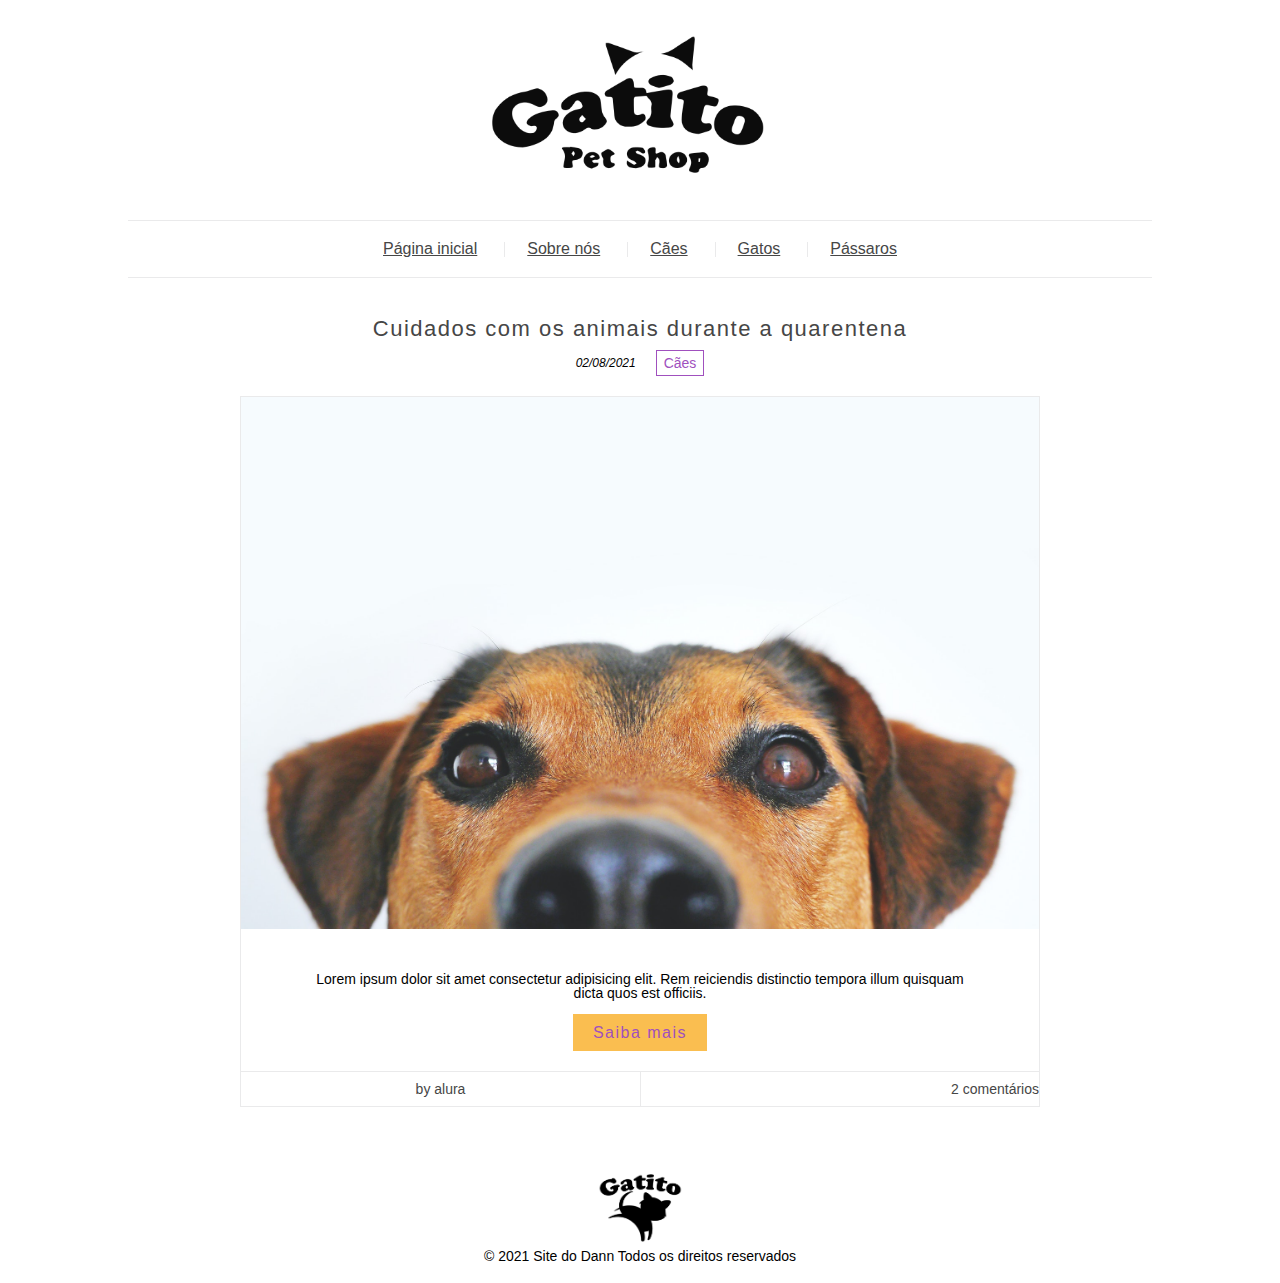
==== index.html @ 403bcc22 "first commit update project" ====
<!DOCTYPE html>
<html lang="pt-BR">
<head>
    <meta charset="UTF-8">
    <meta http-equiv="X-UA-Compatible" content="IE=edge">
    <meta name="viewport" content="width=device-width, initial-scale=1.0">
    <title>Petshop do Dann</title>
    <link rel="stylesheet" href="css/reset.css">
    <link rel="stylesheet" href="css/style.css">
</head>
<body>
    <header class="header">
        <figure class="header__logo">
            <img src="./assets/img/logo.png" alt="Logo" class="header__img">
        </figure>
        <nav class="header__menu menu">
            <ul class="menu__list">
                <li class="menu__links"><a href="index.html" class="menu__link">Página inicial</a></li>
                <li class="menu__links"><a href="index.html" class="menu__link">Sobre nós</a></li>
                <li class="menu__links"><a href="index.html" class="menu__link">Cães</a></li>
                <li class="menu__links"><a href="index.html" class="menu__link">Gatos</a></li>
                <li class="menu__links"><a href="index.html" class="menu__link">Pássaros</a></li>
            </ul>
        </nav>
    </header>

    <main class="main">
        <div class="main__content">
            <article class="main__post">
                 <a href="#" class="main__title">Cuidados com os animais durante a quarentena</a>   
                 <div class="main__subtitle">
                     <p class="main__date">02/08/2021</p>
                     <span class="main__tag">Cães</span>
                 </div>
                 <div class="main__details">
                    <img src="./assets/img/dog.jpg" alt="Cachorro" class="main__img" />
                   <p class="main__description">
                       Lorem ipsum dolor sit amet consectetur adipisicing elit. 
                       Rem reiciendis distinctio tempora illum quisquam dicta 
                       quos est officiis. 
                   </p> 
                   <a href="#" class="main__btn">Saiba mais</a>
                   <div class="main__info">
                       <div class="main__author">
                           <p class="main__p">by alura</p>
                       </div>
                       <div class="main_comments">
                           <a href="#" class="main__a">2 comentários</a>
                       </div>
                   </div>
                 </div>
            </article>     
        </div>
    </main>

    <footer class="footer">
        <img src="./assets/img/footer-logo.png" alt="Footer Logo" class="footer__logo">
        <p class="footer__txt">&copy; 2021 Site do Dann Todos os direitos reservados</p>
    </footer>
</body>
</html>
---- css/style.css ----
@charset "UTF-8";
.header {
  font-family: Arial, Helvetica, sans-serif;
}
.header__logo {
  text-align: center;
}
.header__img {
  max-width: 350px;
}
.header .menu__list {
  display: flex;
  justify-content: center;
  border-top: 1px solid #eaeaeb;
  border-bottom: 1px solid #eaeaeb;
  margin: 0 auto;
  width: 80%;
  padding: 20px 0;
}
.header .menu__links {
  position: relative;
}
.header .menu__links:not(:last-child):after {
  content: "";
  position: absolute;
  top: 0;
  bottom: 0;
  right: -3px;
  margin: auto;
  background-color: #eaeaeb;
  width: 1px;
  height: 15px;
}
.header .menu__link {
  padding: 0 25px;
  color: #464646;
}
.header .menu__link:hover {
  color: #a050be;
}

/* esta é a parte do footer  */
.footer {
  text-align: center;
  padding: 20px 0;
  font-family: Arial, Helvetica, sans-serif;
  position: relative;
  left: 50%;
  bottom: 0;
  transform: translateX(-50%);
}
.footer__logo {
  max-width: 100px;
}
.footer__txt {
  margin: auto;
  font-size: 14px;
}

.main {
  display: flex;
  justify-content: center;
  flex-wrap: wrap;
  font-family: Arial, Helvetica, sans-serif;
}
.main__content {
  width: 70%;
  padding: 40px 8px;
}
.main__post {
  text-align: center;
  max-width: 800px;
  margin: 0 auto;
}
.main__title {
  text-decoration: none;
  font-size: 22px;
  color: #464646;
  letter-spacing: 1.5px;
}
.main__title:hover {
  color: #a050be;
}
.main__subtitle {
  display: flex;
  justify-content: center;
  align-items: center;
  margin: 10px 0 20px 0;
}
.main__date {
  margin: 0 10px;
  font-size: 12px;
  font-style: italic;
}
.main__tag {
  font-size: 14px;
  padding: 5px 7px;
  color: #a050be;
  border: 1px solid #a050be;
  margin: 0 10px;
}
.main__details {
  border: 1px solid #eaeaeb;
}
.main__img {
  width: 100%;
}
.main__description {
  padding: 40px 0 25px;
  margin: 0 auto;
  max-width: 650px;
  font-size: 14px;
}
.main__btn {
  text-decoration: none;
  font-size: 16px;
  letter-spacing: 1.5px;
  color: #a050be;
  background-color: #FABE50;
  padding: 10px 20px;
  transition: 0.3s;
}
.main__btn:hover {
  transition: 0.3s;
  background-color: #a050be;
  color: #FABE50;
}
.main__info {
  display: flex;
  justify-content: space-between;
  align-items: center;
  border-top: 1px solid #eaeaeb;
  margin-top: 30px;
}
.main__author {
  width: 50%;
  border-right: 1px solid #eaeaeb;
}
.main__p {
  font-size: 14px;
  color: #464646;
  margin: 10px 0;
}
.main__comments {
  width: 50%;
}
.main__a {
  text-decoration: none;
  font-size: 14px;
  color: #464646;
  margin: 10px 0;
}
.main__a:hover {
  color: #a050be;
}

/*# sourceMappingURL=style.css.map */
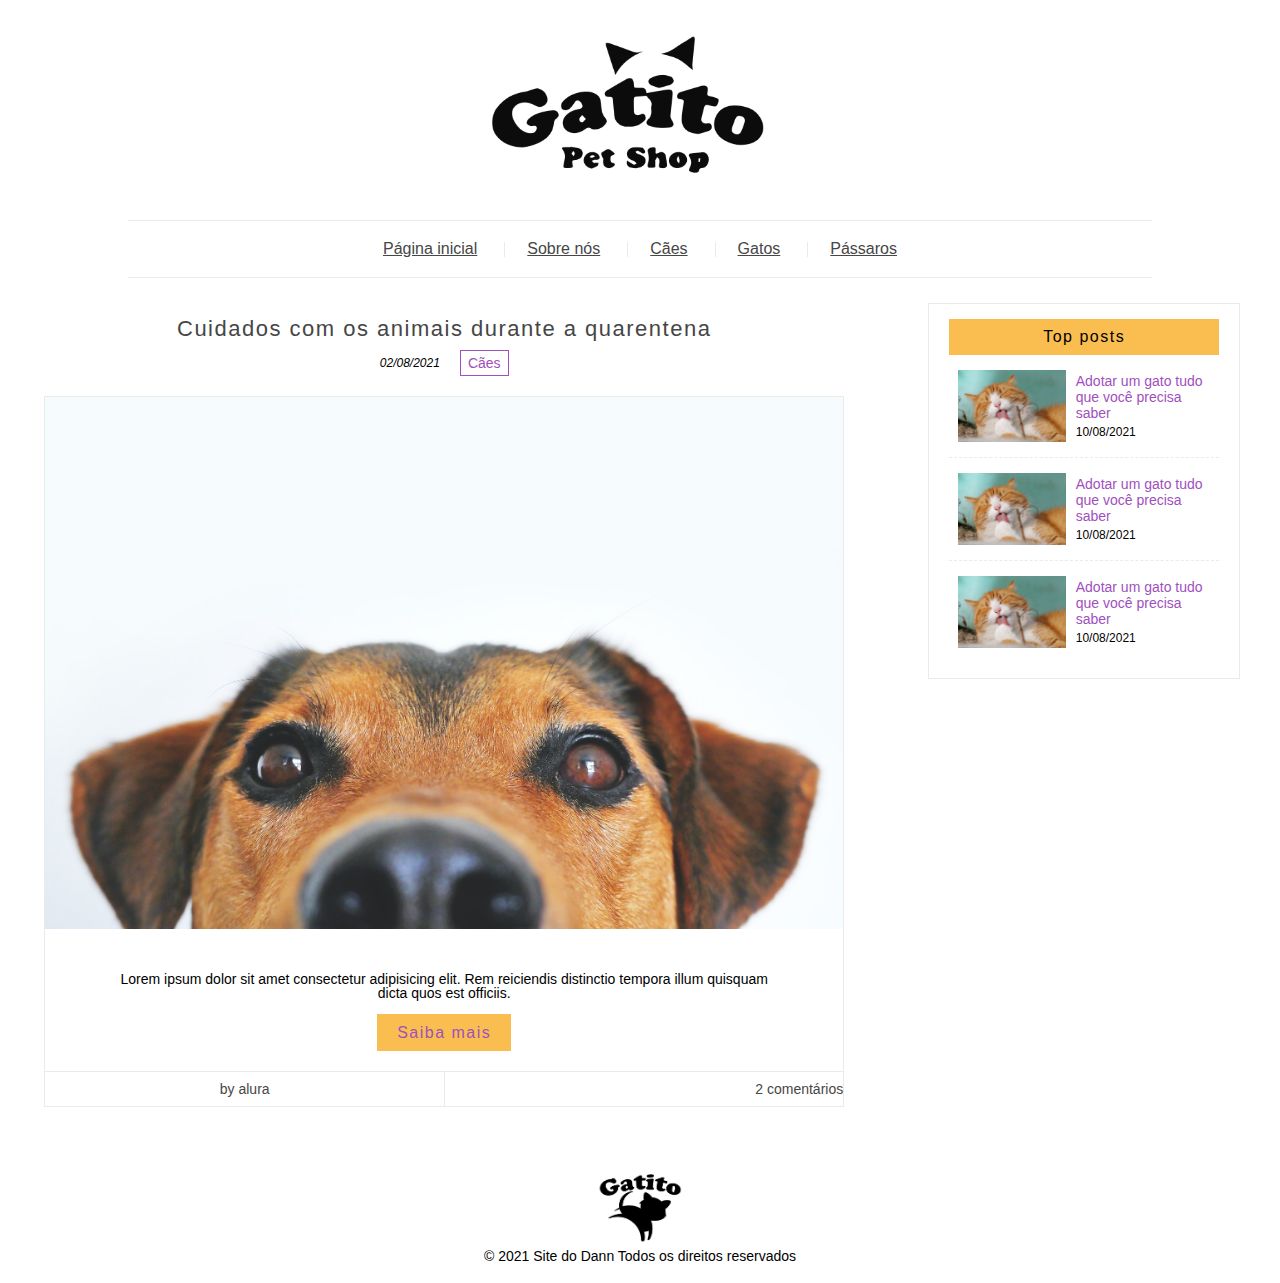
==== commit 56c5828d: "style  page t" ====
--- a/index.html
+++ b/index.html
@@ -16,7 +16,7 @@
         <nav class="header__menu menu">
             <ul class="menu__list">
                 <li class="menu__links"><a href="index.html" class="menu__link">Página inicial</a></li>
-                <li class="menu__links"><a href="index.html" class="menu__link">Sobre nós</a></li>
+                <li class="menu__links"><a href="about.html" class="menu__link">Sobre nós</a></li>
                 <li class="menu__links"><a href="index.html" class="menu__link">Cães</a></li>
                 <li class="menu__links"><a href="index.html" class="menu__link">Gatos</a></li>
                 <li class="menu__links"><a href="index.html" class="menu__link">Pássaros</a></li>
@@ -51,6 +51,42 @@
                  </div>
             </article>     
         </div>
+        
+        <div class="main__sidebar sidebar">
+            <aside class="sidebar__top">
+                <p class="sidebar__title">Top posts</p>
+                <ul class="sidebar__posts">
+                    <li class="sidebar__list">
+                        <img src="./assets/img/cat.jpg" alt="Gato" class="sidebar__img"/>
+                        <div class="sidebar__details">
+                            <a href="article.html" class="sidebar__post-title">
+                                Adotar um gato tudo que você precisa saber
+                            </a>
+                            <p class="sidebar__post-date">10/08/2021</p>
+                        </div>
+                    </li>
+                     <li class="sidebar__list">
+                        <img src="./assets/img/cat.jpg" alt="Gato" class="sidebar__img"/>
+                        <div class="sidebar__details">
+                            <a href="article.html" class="sidebar__post-title">
+                                Adotar um gato tudo que você precisa saber
+                            </a>
+                            <p class="sidebar__post-date">10/08/2021</p>
+                        </div>
+                    </li>
+                    <li class="sidebar__list">
+                        <img src="./assets/img/cat.jpg" alt="Gato" class="sidebar__img"/>
+                        <div class="sidebar__details">
+                            <a href="article.html" class="sidebar__post-title">
+                                Adotar um gato tudo que você precisa saber
+                            </a>
+                            <p class="sidebar__post-date">10/08/2021</p>
+                        </div>
+                    </li> 
+                </ul>
+            </aside>
+        </div>
+
     </main>
 
     <footer class="footer">
--- a/css/style.css
+++ b/css/style.css
@@ -1,4 +1,12 @@
 @charset "UTF-8";
+.main .sidebar__post-title {
+  text-decoration: none;
+}
+
+.main .sidebar__post-title:hover {
+  text-decoration: underline;
+}
+
 .header {
   font-family: Arial, Helvetica, sans-serif;
 }
@@ -60,7 +68,6 @@
 .main {
   display: flex;
   justify-content: center;
-  flex-wrap: wrap;
   font-family: Arial, Helvetica, sans-serif;
 }
 .main__content {
@@ -153,5 +160,113 @@
 .main__a:hover {
   color: #a050be;
 }
+.main__sidebar {
+  width: 25%;
+  padding: 25px 40px;
+}
+.main .sidebar__top {
+  border: 1px solid #eaeaeb;
+  padding: 15px 20px;
+}
+.main .sidebar__title {
+  background-color: #FABE50;
+  text-align: center;
+  padding: 10px 20px;
+  margin: 0;
+  letter-spacing: 1.5px;
+}
+.main .sidebar__posts {
+  padding: 0;
+  margin: 0;
+}
+.main .sidebar__list {
+  display: flex;
+  justify-content: center;
+  flex-wrap: wrap;
+  align-items: center;
+  padding: 15px 0;
+}
+.main .sidebar__list:not(:last-child) {
+  border-bottom: 1px dashed #eaeaeb;
+}
+.main .sidebar__img {
+  width: 40%;
+}
+.main .sidebar__details {
+  width: 50%;
+  padding-left: 10px;
+}
+.main .sidebar__post-title {
+  font-size: 14px;
+  color: #a050be;
+}
+.main .sidebar__post-date {
+  font-size: 12px;
+  margin: 5px 0 0 0;
+}
+
+.about {
+  width: 80%;
+  margin: 0 auto 40px;
+  font-family: Arial, Helvetica, sans-serif;
+}
+.about__title {
+  text-align: center;
+  background-color: #eaeaeb;
+  padding: 20px;
+}
+.about__h1 {
+  font-size: 22px;
+  color: #464646;
+  letter-spacing: 1px;
+  margin: 5px 0 10px 0;
+}
+.about .breadcrumb {
+  display: flex;
+  justify-content: center;
+  align-items: center;
+}
+.about .breadcrumb__link {
+  text-decoration: none;
+  font-size: 12px;
+  color: #464646;
+}
+.about .breadcrumb__link:hover {
+  text-decoration: underline;
+  color: #a050be;
+}
+.about .breadcrumb__img {
+  width: 10px;
+  margin: 8px;
+}
+.about__img {
+  width: 100%;
+  margin-bottom: 10px;
+}
+.about__intro {
+  font-weight: 100;
+  font-size: 16px;
+  width: 70%;
+  color: #464646;
+  margin: 30px auto;
+  text-align: center;
+}
+.about__split {
+  display: flex;
+  justify-content: center;
+  flex-wrap: wrap;
+  align-items: center;
+}
+.about__img-description {
+  width: 45%;
+}
+.about__txt {
+  width: calc(100% - 45%);
+}
+.about__p {
+  font-size: 14px;
+  padding: 10px 20px;
+  color: #464646;
+}
 
 /*# sourceMappingURL=style.css.map */
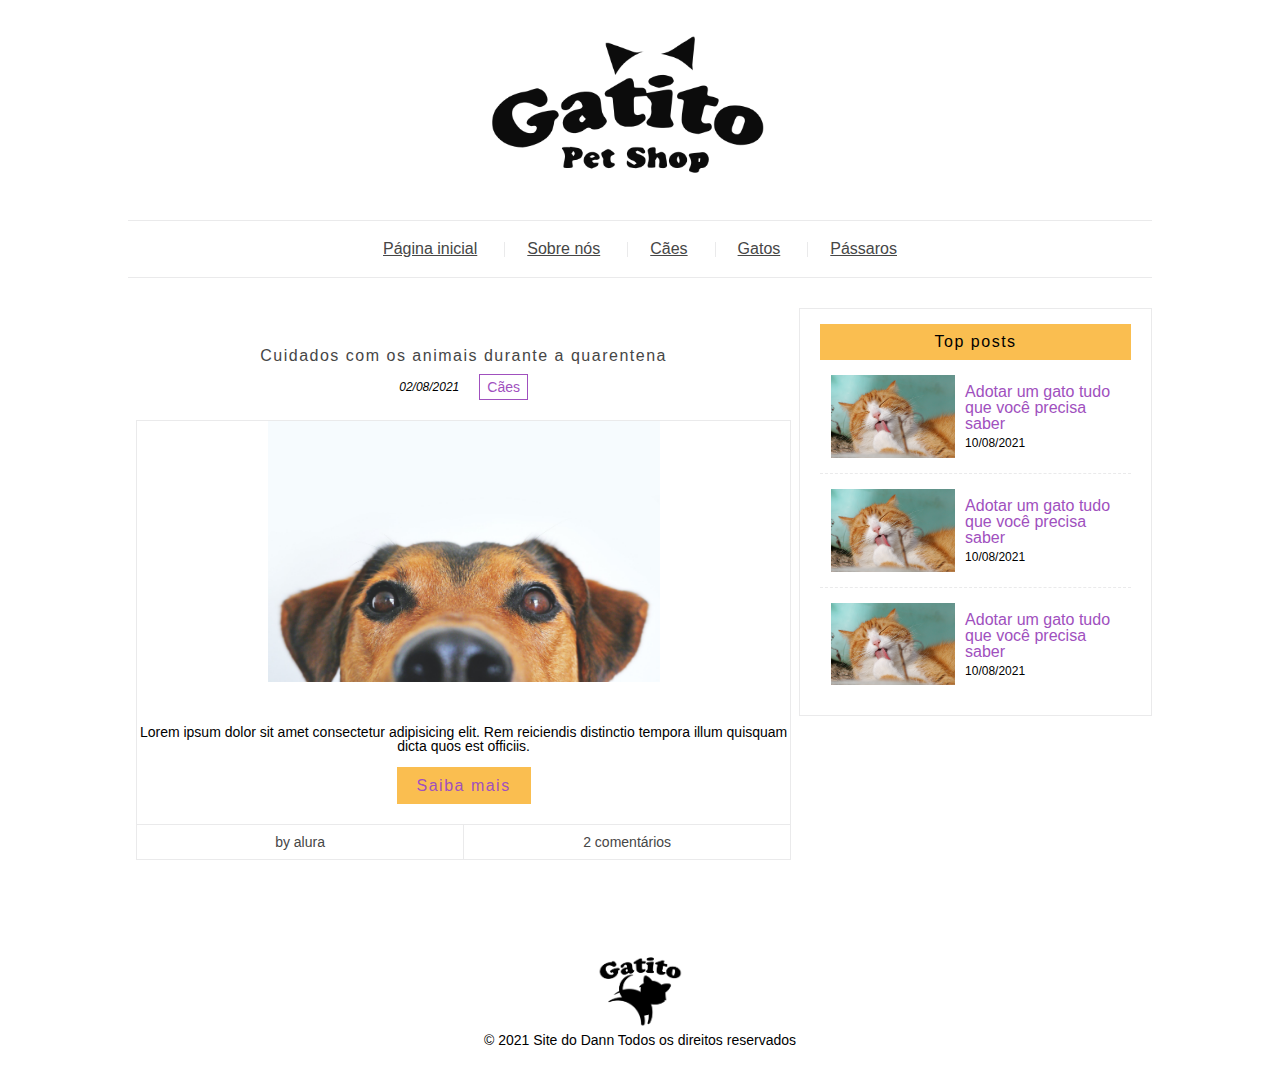
==== commit 0db21c99: "ajustes mobile" ====
--- a/index.html
+++ b/index.html
@@ -44,7 +44,7 @@
                        <div class="main__author">
                            <p class="main__p">by alura</p>
                        </div>
-                       <div class="main_comments">
+                       <div class="main__comments">
                            <a href="#" class="main__a">2 comentários</a>
                        </div>
                    </div>
--- a/css/style.css
+++ b/css/style.css
@@ -1,9 +1,8 @@
-@charset "UTF-8";
-.main .sidebar__post-title {
+.main .sidebar__post-title, .article .breadcrumb__link {
   text-decoration: none;
 }
 
-.main .sidebar__post-title:hover {
+.main .sidebar__post-title:hover, .article .breadcrumb__link:hover {
   text-decoration: underline;
 }
 
@@ -22,11 +21,33 @@
   border-top: 1px solid #eaeaeb;
   border-bottom: 1px solid #eaeaeb;
   margin: 0 auto;
-  width: 80%;
-  padding: 20px 0;
+}
+@media (max-width: 767.98px) {
+  .header .menu__list {
+    width: 90%;
+    padding: 15px 0;
+    flex-wrap: wrap;
+  }
+}
+@media (min-width: 768px) and (max-width: 1199.98px) {
+  .header .menu__list {
+    width: 80%;
+    padding: 20px 0;
+  }
+}
+@media (min-width: 1200px) {
+  .header .menu__list {
+    width: 80%;
+    padding: 20px 0;
+  }
 }
 .header .menu__links {
   position: relative;
+}
+@media (max-width: 767.98px) {
+  .header .menu__links {
+    padding: 0 5px;
+  }
 }
 .header .menu__links:not(:last-child):after {
   content: "";
@@ -47,7 +68,6 @@
   color: #a050be;
 }
 
-/* esta é a parte do footer  */
 .footer {
   text-align: center;
   padding: 20px 0;
@@ -62,26 +82,197 @@
 }
 .footer__txt {
   margin: auto;
-  font-size: 14px;
+  font-size: 0.875rem;
+}
+
+.about {
+  width: 80%;
+  margin: 0 auto 40px;
+  font-family: Arial, Helvetica, sans-serif;
+}
+.about__title {
+  text-align: center;
+  background-color: #eaeaeb;
+  padding: 20px;
+}
+.about__h1 {
+  font-size: 22px;
+  color: #464646;
+  letter-spacing: 1px;
+  margin: 5px 0 10px 0;
+}
+.about .breadcrumb {
+  display: flex;
+  justify-content: center;
+  align-items: center;
+}
+.about .breadcrumb__link {
+  text-decoration: none;
+  font-size: 12px;
+  color: #464646;
+}
+.about .breadcrumb__link:hover {
+  text-decoration: underline;
+  color: #a050be;
+}
+.about .breadcrumb__img {
+  width: 10px;
+  margin: 8px;
+}
+.about__img {
+  width: 100%;
+  margin-bottom: 10px;
+}
+.about__intro {
+  font-weight: 100;
+  font-size: 16px;
+  width: 70%;
+  color: #464646;
+  margin: 30px auto;
+  text-align: center;
+}
+.about__split {
+  display: flex;
+  justify-content: center;
+  flex-wrap: wrap;
+  align-items: center;
+}
+@media (max-width: 767.98px) {
+  .about__split {
+    flex-direction: column;
+  }
+}
+.about__img-description {
+  width: 45%;
+}
+@media (max-width: 767.98px) {
+  .about__img-description {
+    width: 100%;
+  }
+}
+.about__txt {
+  width: calc(100% - 45%);
+}
+@media (max-width: 767.98px) {
+  .about__txt {
+    width: 100%;
+  }
+}
+.about__p {
+  font-size: 14px;
+  padding: 10px 20px;
+  color: #464646;
+}
+
+.article {
+  width: 80%;
+  margin: 0 auto 40px;
+  font-family: Arial, Helvetica, sans-serif;
+}
+.article__title {
+  background-color: #eaeaeb;
+  text-align: center;
+  padding: 20px;
+}
+.article__h1 {
+  font-size: 22px;
+  color: #464646;
+  letter-spacing: 1px;
+  margin-top: 5px;
+  margin-bottom: 10px;
+  margin-left: 0;
+  margin-right: 0;
+}
+.article p {
+  line-height: 18px;
+  font-size: 16px;
+  padding: 5px 0;
+}
+.article .breadcrumb {
+  display: flex;
+  justify-content: center;
+  align-items: center;
+}
+.article .breadcrumb__link {
+  font-size: 12px;
+  color: #464646;
+}
+.article .breadcrumb__link:hover {
+  color: #a050be;
+}
+.article .breadcrumb__img {
+  width: 10px;
+  margin: 8px;
+}
+.article__img {
+  margin: 20px auto;
+  width: 100%;
+  display: flex;
+  max-width: 60%;
+}
+.article__details {
+  display: flex;
+  justify-content: center;
+  align-items: center;
+}
+.article__date {
+  margin: 0 10px;
+  font-size: 12px;
+  font-style: italic;
+}
+.article__tag {
+  font-size: 14px;
+  padding: 5px 7px;
+  color: #a050be;
+  border: 1px solid #a050be;
+  margin: 0 10px;
+}
+.article__content {
+  font-weight: 100;
+  font-size: 14px;
+  color: #464646;
+  padding: 10px 20px;
 }
 
 .main {
   display: flex;
   justify-content: center;
+  flex-wrap: wrap;
   font-family: Arial, Helvetica, sans-serif;
+  width: 80%;
+  margin: 30px auto;
+}
+@media (min-width: 1200px) {
+  .main {
+    flex-wrap: nowrap;
+  }
+}
+@media (min-width: 768px) and (max-width: 1199.98px) {
+  .main {
+    width: 100%;
+  }
+}
+@media (max-width: 767.98px) {
+  .main {
+    width: 100%;
+  }
 }
 .main__content {
-  width: 70%;
+  width: 65%;
   padding: 40px 8px;
 }
+@media (max-width: 767.98px) {
+  .main__content {
+    width: 100%;
+  }
+}
 .main__post {
   text-align: center;
-  max-width: 800px;
   margin: 0 auto;
 }
 .main__title {
   text-decoration: none;
-  font-size: 22px;
+  font-size: 1.375pxrem;
   color: #464646;
   letter-spacing: 1.5px;
 }
@@ -111,6 +302,7 @@
 }
 .main__img {
   width: 100%;
+  max-width: 60%;
 }
 .main__description {
   padding: 40px 0 25px;
@@ -161,8 +353,17 @@
   color: #a050be;
 }
 .main__sidebar {
-  width: 25%;
-  padding: 25px 40px;
+  width: 35%;
+}
+@media (min-width: 768px) and (max-width: 1199.98px) {
+  .main__sidebar {
+    width: 100%;
+  }
+}
+@media (max-width: 767.98px) {
+  .main__sidebar {
+    width: 100%;
+  }
 }
 .main .sidebar__top {
   border: 1px solid #eaeaeb;
@@ -176,8 +377,9 @@
   letter-spacing: 1.5px;
 }
 .main .sidebar__posts {
+  margin: 0;
   padding: 0;
-  margin: 0;
+  list-style: none;
 }
 .main .sidebar__list {
   display: flex;
@@ -197,7 +399,7 @@
   padding-left: 10px;
 }
 .main .sidebar__post-title {
-  font-size: 14px;
+  font-size: 1rem;
   color: #a050be;
 }
 .main .sidebar__post-date {
@@ -205,68 +407,4 @@
   margin: 5px 0 0 0;
 }
 
-.about {
-  width: 80%;
-  margin: 0 auto 40px;
-  font-family: Arial, Helvetica, sans-serif;
-}
-.about__title {
-  text-align: center;
-  background-color: #eaeaeb;
-  padding: 20px;
-}
-.about__h1 {
-  font-size: 22px;
-  color: #464646;
-  letter-spacing: 1px;
-  margin: 5px 0 10px 0;
-}
-.about .breadcrumb {
-  display: flex;
-  justify-content: center;
-  align-items: center;
-}
-.about .breadcrumb__link {
-  text-decoration: none;
-  font-size: 12px;
-  color: #464646;
-}
-.about .breadcrumb__link:hover {
-  text-decoration: underline;
-  color: #a050be;
-}
-.about .breadcrumb__img {
-  width: 10px;
-  margin: 8px;
-}
-.about__img {
-  width: 100%;
-  margin-bottom: 10px;
-}
-.about__intro {
-  font-weight: 100;
-  font-size: 16px;
-  width: 70%;
-  color: #464646;
-  margin: 30px auto;
-  text-align: center;
-}
-.about__split {
-  display: flex;
-  justify-content: center;
-  flex-wrap: wrap;
-  align-items: center;
-}
-.about__img-description {
-  width: 45%;
-}
-.about__txt {
-  width: calc(100% - 45%);
-}
-.about__p {
-  font-size: 14px;
-  padding: 10px 20px;
-  color: #464646;
-}
-
 /*# sourceMappingURL=style.css.map */
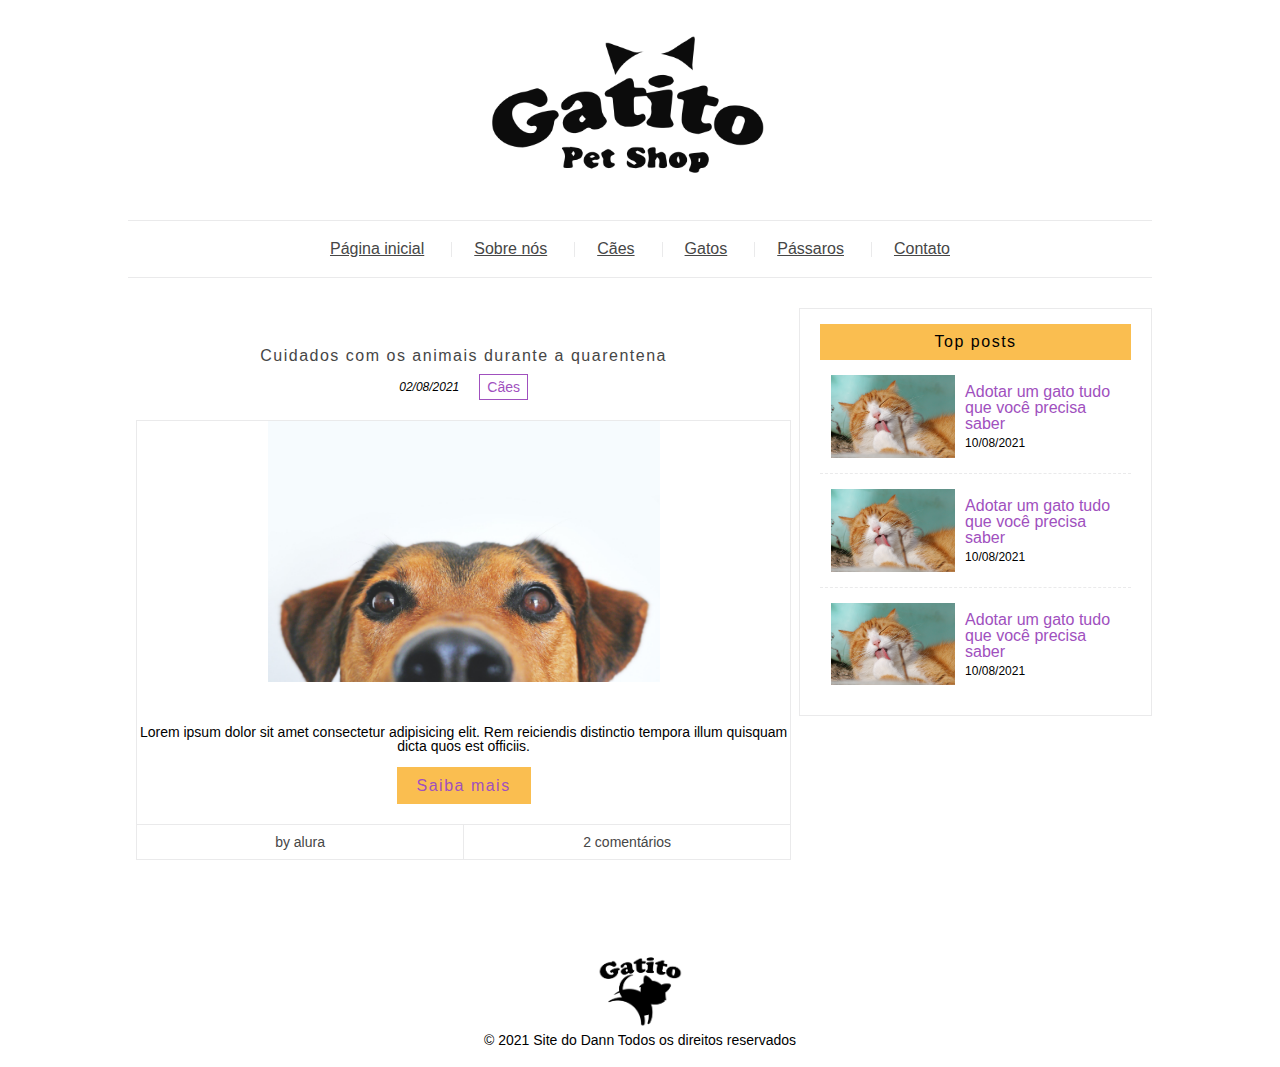
==== commit f54d56f5: "page collection" ====
--- a/index.html
+++ b/index.html
@@ -10,6 +10,12 @@
 </head>
 <body>
     <header class="header">
+        <button type="button" class="burger" id="burger">
+            <span class="burger-line"></span>
+            <span class="burger-line"></span>
+            <span class="burger-line"></span>
+            <span class="burger-line"></span>
+        </button>
         <figure class="header__logo">
             <img src="./assets/img/logo.png" alt="Logo" class="header__img">
         </figure>
@@ -17,9 +23,10 @@
             <ul class="menu__list">
                 <li class="menu__links"><a href="index.html" class="menu__link">Página inicial</a></li>
                 <li class="menu__links"><a href="about.html" class="menu__link">Sobre nós</a></li>
-                <li class="menu__links"><a href="index.html" class="menu__link">Cães</a></li>
-                <li class="menu__links"><a href="index.html" class="menu__link">Gatos</a></li>
-                <li class="menu__links"><a href="index.html" class="menu__link">Pássaros</a></li>
+                <li class="menu__links"><a href="collection.html" class="menu__link">Cães</a></li>
+                <li class="menu__links"><a href="collection.html" class="menu__link">Gatos</a></li>
+                <li class="menu__links"><a href="collection.html" class="menu__link">Pássaros</a></li>
+                <li class="menu__links"><a href="contact.html" class="menu__link">Contato</a></li>
             </ul>
         </nav>
     </header>
@@ -94,4 +101,5 @@
         <p class="footer__txt">&copy; 2021 Site do Dann Todos os direitos reservados</p>
     </footer>
 </body>
+<script src="scripts/scripts.js"></script>
 </html>--- a/css/style.css
+++ b/css/style.css
@@ -9,11 +9,97 @@
 .header {
   font-family: Arial, Helvetica, sans-serif;
 }
+@media (max-width: 767.98px) {
+  .header {
+    display: flex;
+    align-items: center;
+    justify-content: space-between;
+    padding: 0 20px;
+  }
+}
+.header .burger {
+  position: relative;
+  display: none;
+  cursor: pointer;
+  width: 32px;
+  height: 16px;
+  border: none;
+  outline: none;
+  opacity: 0;
+  visibility: hidden;
+  background: none;
+  transform: rotate(0deg);
+  transition: 0.35s ease-in-out;
+}
+@media (max-width: 767.98px) {
+  .header .burger {
+    display: block;
+    opacity: 1;
+    visibility: visible;
+  }
+}
+.header .burger-line {
+  display: block;
+  position: absolute;
+  width: 100%;
+  height: 2px;
+  left: 0;
+  border: none;
+  outline: none;
+  opacity: 1;
+  border-radius: 0.25rem;
+  background: #000;
+  transform: rotate(0deg);
+  transition: 0.25s ease-in-out;
+}
+.header .burger-line:nth-child(1) {
+  top: 0;
+}
+.header .burger-line:nth-child(2), .header .burger-line:nth-child(3) {
+  top: 0.5rem;
+}
+.header .burger-line:nth-child(4) {
+  top: 1rem;
+}
+.header .burger.active .burger-line:nth-child(1), .header .burger.active .burger-line:nth-child(4) {
+  top: 1.25rem;
+  width: 0%;
+  left: 50%;
+}
+.header .burger.active .burger-line:nth-child(2) {
+  transform: rotate(45deg);
+}
+.header .burger.active .burger-line:nth-child(3) {
+  transform: rotate(-45deg);
+}
 .header__logo {
   text-align: center;
 }
 .header__img {
   max-width: 350px;
+}
+@media (max-width: 767.98px) {
+  .header__img {
+    max-width: 150px;
+  }
+}
+@media (max-width: 767.98px) {
+  .header .menu {
+    display: none;
+    opacity: 0;
+    visibility: hidden;
+    position: relative;
+  }
+  .header .menu.active {
+    display: block;
+    opacity: 1;
+    visibility: visible;
+    position: absolute;
+    top: 90px;
+    background: #fff;
+    width: 100%;
+    left: 0;
+  }
 }
 .header .menu__list {
   display: flex;
@@ -24,9 +110,11 @@
 }
 @media (max-width: 767.98px) {
   .header .menu__list {
-    width: 90%;
+    width: 100%;
     padding: 15px 0;
-    flex-wrap: wrap;
+    flex-direction: column;
+    border-top: 1px solid #000;
+    border-bottom: 1px solid #000;
   }
 }
 @media (min-width: 768px) and (max-width: 1199.98px) {
@@ -46,7 +134,15 @@
 }
 @media (max-width: 767.98px) {
   .header .menu__links {
-    padding: 0 5px;
+    padding: 5px;
+    text-transform: uppercase;
+  }
+  .header .menu__links a {
+    text-decoration: none;
+    font-weight: bold;
+    font-size: 20px;
+    padding: 5px 25px;
+    display: block;
   }
 }
 .header .menu__links:not(:last-child):after {
@@ -234,6 +330,140 @@
   padding: 10px 20px;
 }
 
+.collection {
+  display: flex;
+  flex-wrap: wrap;
+  justify-content: center;
+  align-items: center;
+  width: 80%;
+  margin-left: auto;
+  margin-right: auto;
+  font-family: Arial;
+}
+@media (max-width: 767.98px) {
+  .collection {
+    width: 90%;
+  }
+}
+.collection__post {
+  display: flex;
+  flex-wrap: wrap;
+  justify-content: center;
+  align-items: center;
+  width: 100%;
+}
+@media (max-width: 767.98px) {
+  .collection__post {
+    width: 100%;
+  }
+}
+.collection__post.half {
+  width: 50%;
+}
+@media (max-width: 767.98px) {
+  .collection__post.half {
+    width: 100%;
+  }
+}
+.collection__figure {
+  width: 50%;
+}
+.collection__img {
+  width: 100%;
+}
+.collection__about {
+  display: flex;
+  flex-wrap: wrap;
+  justify-content: center;
+  align-items: center;
+  width: 50%;
+  text-align: center;
+}
+.collection__title {
+  color: #464646;
+  text-decoration: unset;
+  letter-spacing: 1px;
+  width: 100%;
+  margin: 10px 0;
+  font-size: 1.375rem;
+}
+@media (max-width: 767.98px) {
+  .collection__title {
+    font-size: 1rem;
+  }
+}
+.collection__title.half {
+  font-size: 1.125rem;
+}
+@media (max-width: 767.98px) {
+  .collection__title.half {
+    font-size: 1rem;
+  }
+}
+.collection__title:hover {
+  color: #a050be;
+  text-decoration: underline;
+}
+.collection__date {
+  margin: 0;
+  font-size: 0.75rem;
+  font-style: italic;
+  width: 20%;
+}
+@media (max-width: 767.98px) {
+  .collection__date {
+    font-size: 0.625rem;
+  }
+}
+@media (min-width: 768px) and (max-width: 1199.98px) {
+  .collection__date {
+    width: 30%;
+  }
+}
+.collection__tag {
+  font-size: 0.875rem;
+  width: 50px;
+  padding: 5px 7px;
+  color: #a050be;
+  border: 1px solid #a050be;
+  margin: 0;
+}
+@media (max-width: 767.98px) {
+  .collection__tag {
+    width: 30px;
+    font-size: 0.75rem;
+  }
+}
+@media (min-width: 768px) and (max-width: 1199.98px) {
+  .collection__tag {
+    width: 35px;
+    font-size: 0.75rem;
+  }
+}
+.collection__breadcrumb {
+  background-color: #eaeaeb;
+  text-align: center;
+  padding: 30px;
+  width: 100%;
+  display: flex;
+  justify-content: center;
+  align-items: center;
+}
+.collection .breadcrumb__link {
+  font-size: 1.125rem;
+  text-decoration: unset;
+  color: #464646;
+  letter-spacing: 1px;
+}
+.collection .breadcrumb__link:hover {
+  color: #a050be;
+  text-decoration: underline;
+}
+.collection .breadcrumb__img {
+  width: 14px;
+  margin: 10px;
+}
+
 .main {
   display: flex;
   justify-content: center;
